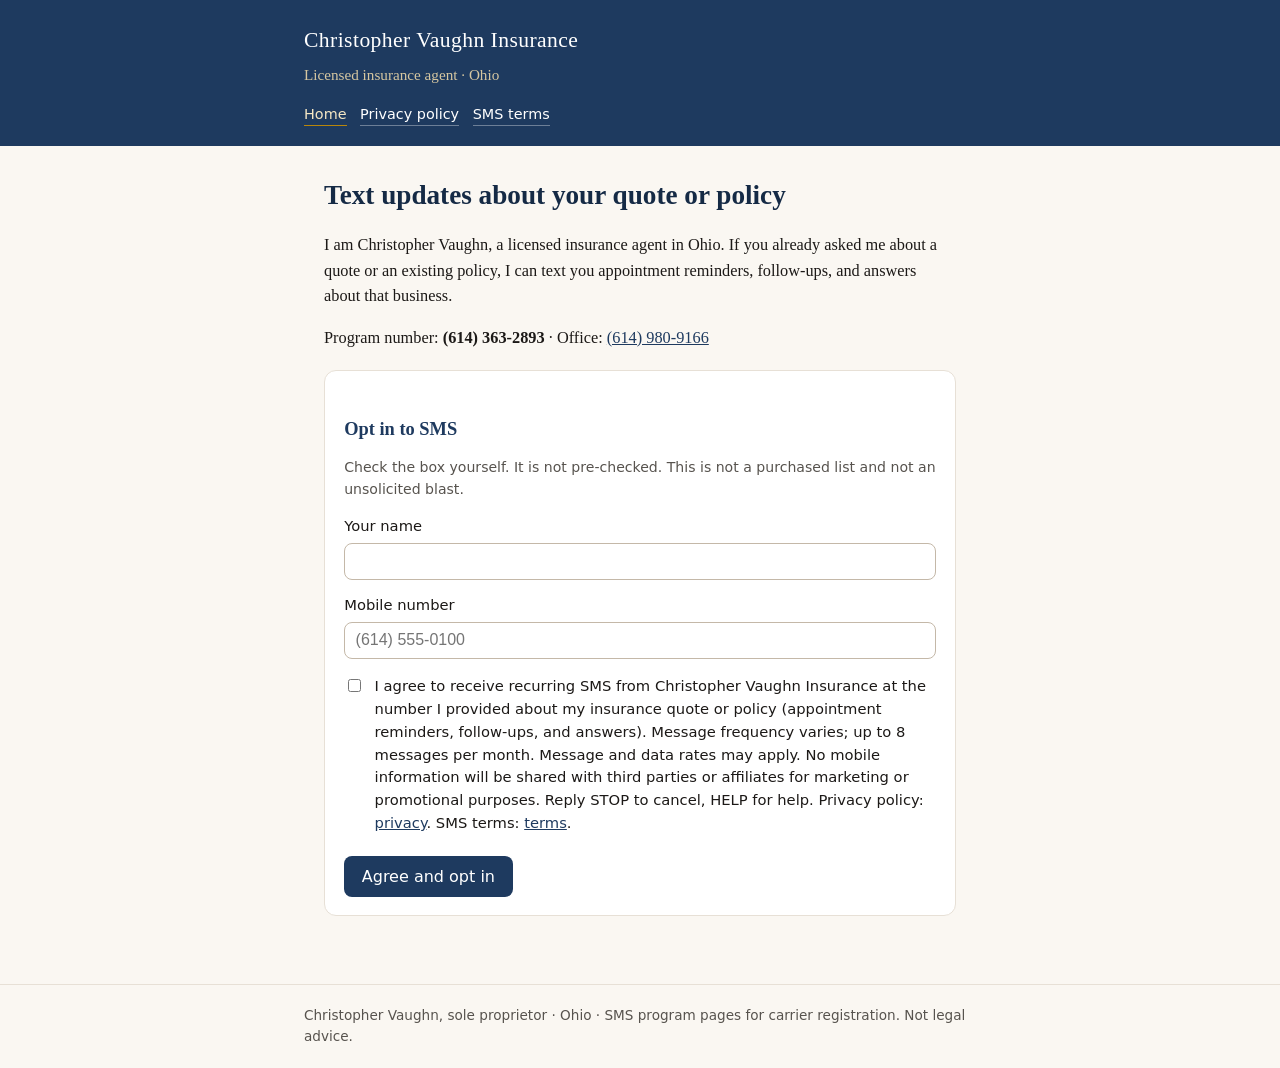
==== index.html @ a33b526a "Public SMS program pages for A2P campaign review." ====
<!DOCTYPE html>
<html lang="en">
  <head>
    <meta charset="utf-8" />
    <meta name="viewport" content="width=device-width, initial-scale=1" />
    <title>Christopher Vaughn Insurance</title>
    <link rel="stylesheet" href="./styles.css" />
  </head>
  <body>
    <header>
      <div class="wrap">
        <p class="brand">Christopher Vaughn Insurance</p>
        <p class="tag">Licensed insurance agent · Ohio</p>
        <nav>
          <a href="./index.html" aria-current="page">Home</a>
          <a href="./privacy.html">Privacy policy</a>
          <a href="./terms.html">SMS terms</a>
        </nav>
      </div>
    </header>
    <main>
      <h1>Text updates about your quote or policy</h1>
      <p>
        I am Christopher Vaughn, a licensed insurance agent in Ohio. If you
        already asked me about a quote or an existing policy, I can text you
        appointment reminders, follow-ups, and answers about that business.
      </p>
      <p>
        Program number:
        <strong>(614) 363-2893</strong>
        · Office:
        <a href="tel:+16149809166">(614) 980-9166</a>
      </p>

      <div class="card">
        <h2>Opt in to SMS</h2>
        <p class="fine">
          Check the box yourself. It is not pre-checked. This is not a purchased
          list and not an unsolicited blast.
        </p>
        <form id="optin" action="#" method="post">
          <label for="name">Your name</label>
          <input id="name" name="name" type="text" autocomplete="name" required />

          <label for="mobile">Mobile number</label>
          <input
            id="mobile"
            name="mobile"
            type="tel"
            autocomplete="tel"
            required
            placeholder="(614) 555-0100"
          />

          <label class="consent">
            <input id="agree" name="agree" type="checkbox" value="yes" required />
            <span>
              I agree to receive recurring SMS from Christopher Vaughn Insurance
              at the number I provided about my insurance quote or policy
              (appointment reminders, follow-ups, and answers). Message
              frequency varies; up to 8 messages per month. Message and data
              rates may apply. No mobile information will be shared with third
              parties or affiliates for marketing or promotional purposes.
              Reply STOP to cancel, HELP for help. Privacy policy:
              <a href="./privacy.html">privacy</a>. SMS terms:
              <a href="./terms.html">terms</a>.
            </span>
          </label>

          <button type="submit">Agree and opt in</button>
        </form>
        <p class="ok" id="thanks" role="status">
          Thanks. You asked to receive SMS from Christopher Vaughn Insurance.
          Reply STOP on any text to cancel.
        </p>
      </div>
    </main>
    <footer>
      <div class="wrap">
        Christopher Vaughn, sole proprietor · Ohio · SMS program pages for
        carrier registration. Not legal advice.
      </div>
    </footer>
    <script>
      document.getElementById("optin").addEventListener("submit", function (e) {
        e.preventDefault();
        document.getElementById("thanks").style.display = "block";
      });
    </script>
  </body>
</html>
---- styles.css ----
:root {
  --ink: #1c1917;
  --muted: #57534e;
  --paper: #faf7f2;
  --card: #ffffff;
  --line: #e7e0d6;
  --navy: #1e3a5f;
  --navy-2: #152a45;
  --gold: #b8860b;
}

* {
  box-sizing: border-box;
}

html,
body {
  margin: 0;
  padding: 0;
}

body {
  font-family: Georgia, "Times New Roman", serif;
  background: var(--paper);
  color: var(--ink);
  line-height: 1.55;
}

header {
  background: var(--navy);
  color: #fff;
  padding: 1.5rem 1.25rem 1.25rem;
}

header .wrap,
main,
footer .wrap {
  max-width: 42rem;
  margin: 0 auto;
}

.brand {
  font-size: 1.35rem;
  letter-spacing: 0.02em;
  margin: 0;
}

.tag {
  margin: 0.35rem 0 0;
  color: #d6c7a1;
  font-size: 0.95rem;
}

nav {
  margin-top: 1rem;
  display: flex;
  flex-wrap: wrap;
  gap: 0.85rem;
  font-family: "Segoe UI", system-ui, sans-serif;
  font-size: 0.9rem;
}

nav a {
  color: #fff;
  text-decoration: none;
  border-bottom: 1px solid rgba(255, 255, 255, 0.35);
}

nav a[aria-current="page"] {
  border-bottom-color: var(--gold);
  color: #f3e6c4;
}

main {
  padding: 1.75rem 1.25rem 3rem;
}

h1 {
  font-size: 1.7rem;
  margin: 0 0 0.75rem;
  color: var(--navy-2);
}

h2 {
  font-size: 1.15rem;
  margin: 1.6rem 0 0.5rem;
  color: var(--navy);
}

p,
li {
  font-size: 1.02rem;
}

ul {
  padding-left: 1.2rem;
}

a {
  color: var(--navy);
}

.card {
  background: var(--card);
  border: 1px solid var(--line);
  border-radius: 12px;
  padding: 1.15rem 1.2rem;
  margin: 1.25rem 0;
}

label {
  display: block;
  font-family: "Segoe UI", system-ui, sans-serif;
  font-size: 0.92rem;
  margin: 0.85rem 0 0.3rem;
}

input[type="text"],
input[type="tel"] {
  width: 100%;
  padding: 0.55rem 0.65rem;
  border: 1px solid #c4b8a8;
  border-radius: 8px;
  font-size: 1rem;
}

.consent {
  display: flex;
  gap: 0.65rem;
  align-items: flex-start;
  margin-top: 1rem;
  font-family: "Segoe UI", system-ui, sans-serif;
  font-size: 0.92rem;
}

.consent input {
  margin-top: 0.25rem;
  flex-shrink: 0;
}

button {
  margin-top: 1rem;
  background: var(--navy);
  color: #fff;
  border: 0;
  border-radius: 8px;
  padding: 0.7rem 1.1rem;
  font-size: 1rem;
  cursor: pointer;
  font-family: "Segoe UI", system-ui, sans-serif;
}

button:hover {
  background: var(--navy-2);
}

.fine {
  font-family: "Segoe UI", system-ui, sans-serif;
  font-size: 0.88rem;
  color: var(--muted);
}

.ok {
  display: none;
  background: #eef6ee;
  border: 1px solid #b7d4b7;
  padding: 0.85rem 1rem;
  border-radius: 8px;
  margin-top: 1rem;
}

footer {
  border-top: 1px solid var(--line);
  padding: 1.25rem;
  color: var(--muted);
  font-family: "Segoe UI", system-ui, sans-serif;
  font-size: 0.85rem;
}
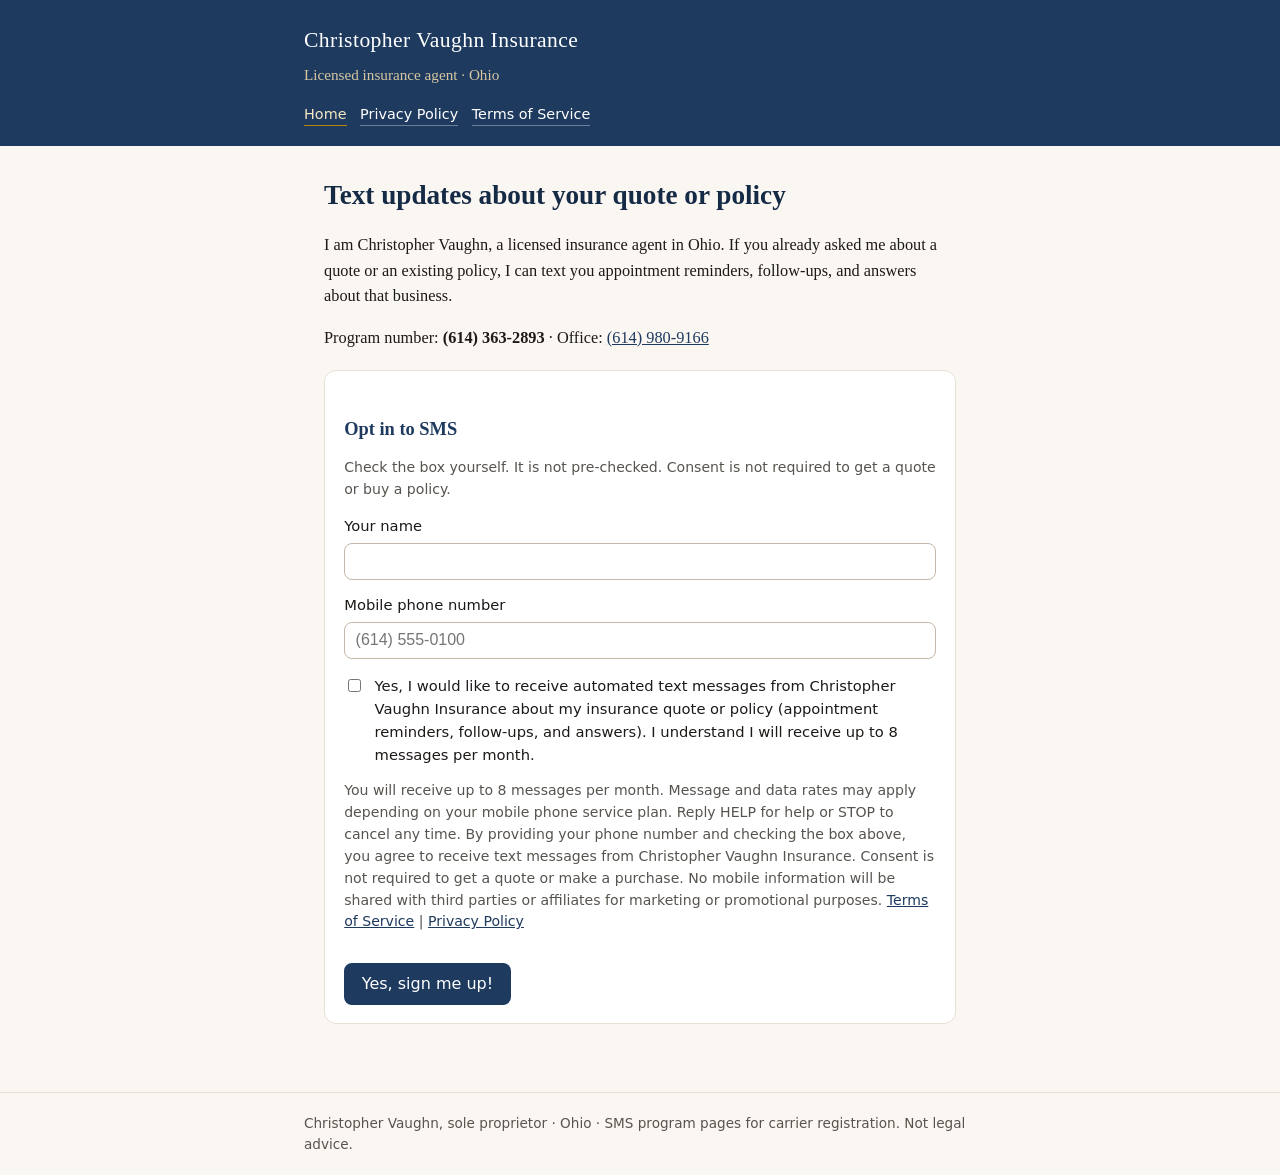
==== commit 5c95b1a9: "Match Twilio A2P web opt-in checklist on the public form." ====
--- a/index.html
+++ b/index.html
@@ -13,8 +13,8 @@
         <p class="tag">Licensed insurance agent · Ohio</p>
         <nav>
           <a href="./index.html" aria-current="page">Home</a>
-          <a href="./privacy.html">Privacy policy</a>
-          <a href="./terms.html">SMS terms</a>
+          <a href="./privacy.html">Privacy Policy</a>
+          <a href="./terms.html">Terms of Service</a>
         </nav>
       </div>
     </header>
@@ -35,14 +35,14 @@
       <div class="card">
         <h2>Opt in to SMS</h2>
         <p class="fine">
-          Check the box yourself. It is not pre-checked. This is not a purchased
-          list and not an unsolicited blast.
+          Check the box yourself. It is not pre-checked. Consent is not required
+          to get a quote or buy a policy.
         </p>
         <form id="optin" action="#" method="post">
           <label for="name">Your name</label>
           <input id="name" name="name" type="text" autocomplete="name" required />
 
-          <label for="mobile">Mobile number</label>
+          <label for="mobile">Mobile phone number</label>
           <input
             id="mobile"
             name="mobile"
@@ -55,23 +55,32 @@
           <label class="consent">
             <input id="agree" name="agree" type="checkbox" value="yes" required />
             <span>
-              I agree to receive recurring SMS from Christopher Vaughn Insurance
-              at the number I provided about my insurance quote or policy
-              (appointment reminders, follow-ups, and answers). Message
-              frequency varies; up to 8 messages per month. Message and data
-              rates may apply. No mobile information will be shared with third
-              parties or affiliates for marketing or promotional purposes.
-              Reply STOP to cancel, HELP for help. Privacy policy:
-              <a href="./privacy.html">privacy</a>. SMS terms:
-              <a href="./terms.html">terms</a>.
+              Yes, I would like to receive automated text messages from
+              Christopher Vaughn Insurance about my insurance quote or policy
+              (appointment reminders, follow-ups, and answers). I understand I
+              will receive up to 8 messages per month.
             </span>
           </label>
 
-          <button type="submit">Agree and opt in</button>
+          <p class="fine">
+            You will receive up to 8 messages per month. Message and data rates
+            may apply depending on your mobile phone service plan. Reply HELP
+            for help or STOP to cancel any time. By providing your phone number
+            and checking the box above, you agree to receive text messages from
+            Christopher Vaughn Insurance. Consent is not required to get a quote
+            or make a purchase. No mobile information will be shared with third
+            parties or affiliates for marketing or promotional purposes.
+            <a href="./terms.html">Terms of Service</a>
+            |
+            <a href="./privacy.html">Privacy Policy</a>
+          </p>
+
+          <button type="submit">Yes, sign me up!</button>
         </form>
         <p class="ok" id="thanks" role="status">
-          Thanks. You asked to receive SMS from Christopher Vaughn Insurance.
-          Reply STOP on any text to cancel.
+          Great! You are opted in to SMS from Christopher Vaughn Insurance. You
+          will receive a text to confirm your enrollment. Reply STOP to cancel,
+          HELP for help.
         </p>
       </div>
     </main>
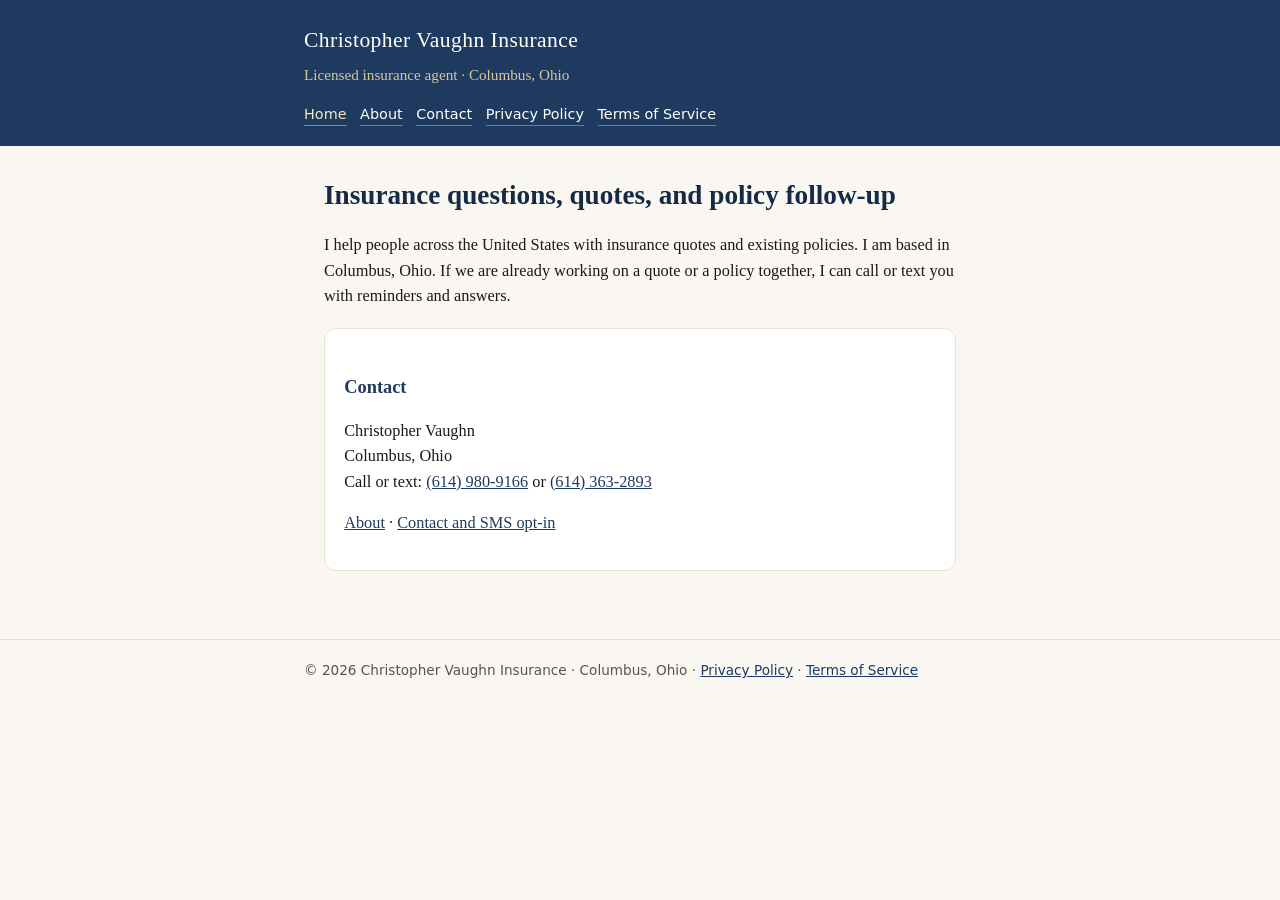
==== commit 339eac62: "Nationwide copy, Columbus location, both numbers for call and text." ====
--- a/index.html
+++ b/index.html
@@ -10,91 +10,49 @@
     <header>
       <div class="wrap">
         <p class="brand">Christopher Vaughn Insurance</p>
-        <p class="tag">Licensed insurance agent · Ohio</p>
+        <p class="tag">Licensed insurance agent · Columbus, Ohio</p>
         <nav>
           <a href="./index.html" aria-current="page">Home</a>
+          <a href="./about.html">About</a>
+          <a href="./contact.html">Contact</a>
           <a href="./privacy.html">Privacy Policy</a>
           <a href="./terms.html">Terms of Service</a>
         </nav>
       </div>
     </header>
     <main>
-      <h1>Text updates about your quote or policy</h1>
+      <h1>Insurance questions, quotes, and policy follow-up</h1>
       <p>
-        I am Christopher Vaughn, a licensed insurance agent in Ohio. If you
-        already asked me about a quote or an existing policy, I can text you
-        appointment reminders, follow-ups, and answers about that business.
-      </p>
-      <p>
-        Program number:
-        <strong>(614) 363-2893</strong>
-        · Office:
-        <a href="tel:+16149809166">(614) 980-9166</a>
+        I help people across the United States with insurance quotes and
+        existing policies. I am based in Columbus, Ohio. If we are already
+        working on a quote or a policy together, I can call or text you with
+        reminders and answers.
       </p>
 
       <div class="card">
-        <h2>Opt in to SMS</h2>
-        <p class="fine">
-          Check the box yourself. It is not pre-checked. Consent is not required
-          to get a quote or buy a policy.
+        <h2>Contact</h2>
+        <p>
+          Christopher Vaughn<br />
+          Columbus, Ohio<br />
+          Call or text:
+          <a href="tel:+16149809166">(614) 980-9166</a>
+          or
+          <a href="tel:+16143632893">(614) 363-2893</a>
         </p>
-        <form id="optin" action="#" method="post">
-          <label for="name">Your name</label>
-          <input id="name" name="name" type="text" autocomplete="name" required />
-
-          <label for="mobile">Mobile phone number</label>
-          <input
-            id="mobile"
-            name="mobile"
-            type="tel"
-            autocomplete="tel"
-            required
-            placeholder="(614) 555-0100"
-          />
-
-          <label class="consent">
-            <input id="agree" name="agree" type="checkbox" value="yes" required />
-            <span>
-              Yes, I would like to receive automated text messages from
-              Christopher Vaughn Insurance about my insurance quote or policy
-              (appointment reminders, follow-ups, and answers). I understand I
-              will receive up to 8 messages per month.
-            </span>
-          </label>
-
-          <p class="fine">
-            You will receive up to 8 messages per month. Message and data rates
-            may apply depending on your mobile phone service plan. Reply HELP
-            for help or STOP to cancel any time. By providing your phone number
-            and checking the box above, you agree to receive text messages from
-            Christopher Vaughn Insurance. Consent is not required to get a quote
-            or make a purchase. No mobile information will be shared with third
-            parties or affiliates for marketing or promotional purposes.
-            <a href="./terms.html">Terms of Service</a>
-            |
-            <a href="./privacy.html">Privacy Policy</a>
-          </p>
-
-          <button type="submit">Yes, sign me up!</button>
-        </form>
-        <p class="ok" id="thanks" role="status">
-          Great! You are opted in to SMS from Christopher Vaughn Insurance. You
-          will receive a text to confirm your enrollment. Reply STOP to cancel,
-          HELP for help.
+        <p>
+          <a href="./about.html">About</a>
+          ·
+          <a href="./contact.html">Contact and SMS opt-in</a>
         </p>
       </div>
     </main>
     <footer>
       <div class="wrap">
-        Christopher Vaughn, sole proprietor · Ohio · SMS program pages for
-        carrier registration. Not legal advice.
+        © 2026 Christopher Vaughn Insurance · Columbus, Ohio ·
+        <a href="./privacy.html">Privacy Policy</a>
+        ·
+        <a href="./terms.html">Terms of Service</a>
       </div>
     </footer>
-    <script>
-      document.getElementById("optin").addEventListener("submit", function (e) {
-        e.preventDefault();
-        document.getElementById("thanks").style.display = "block";
-      });
-    </script>
   </body>
 </html>
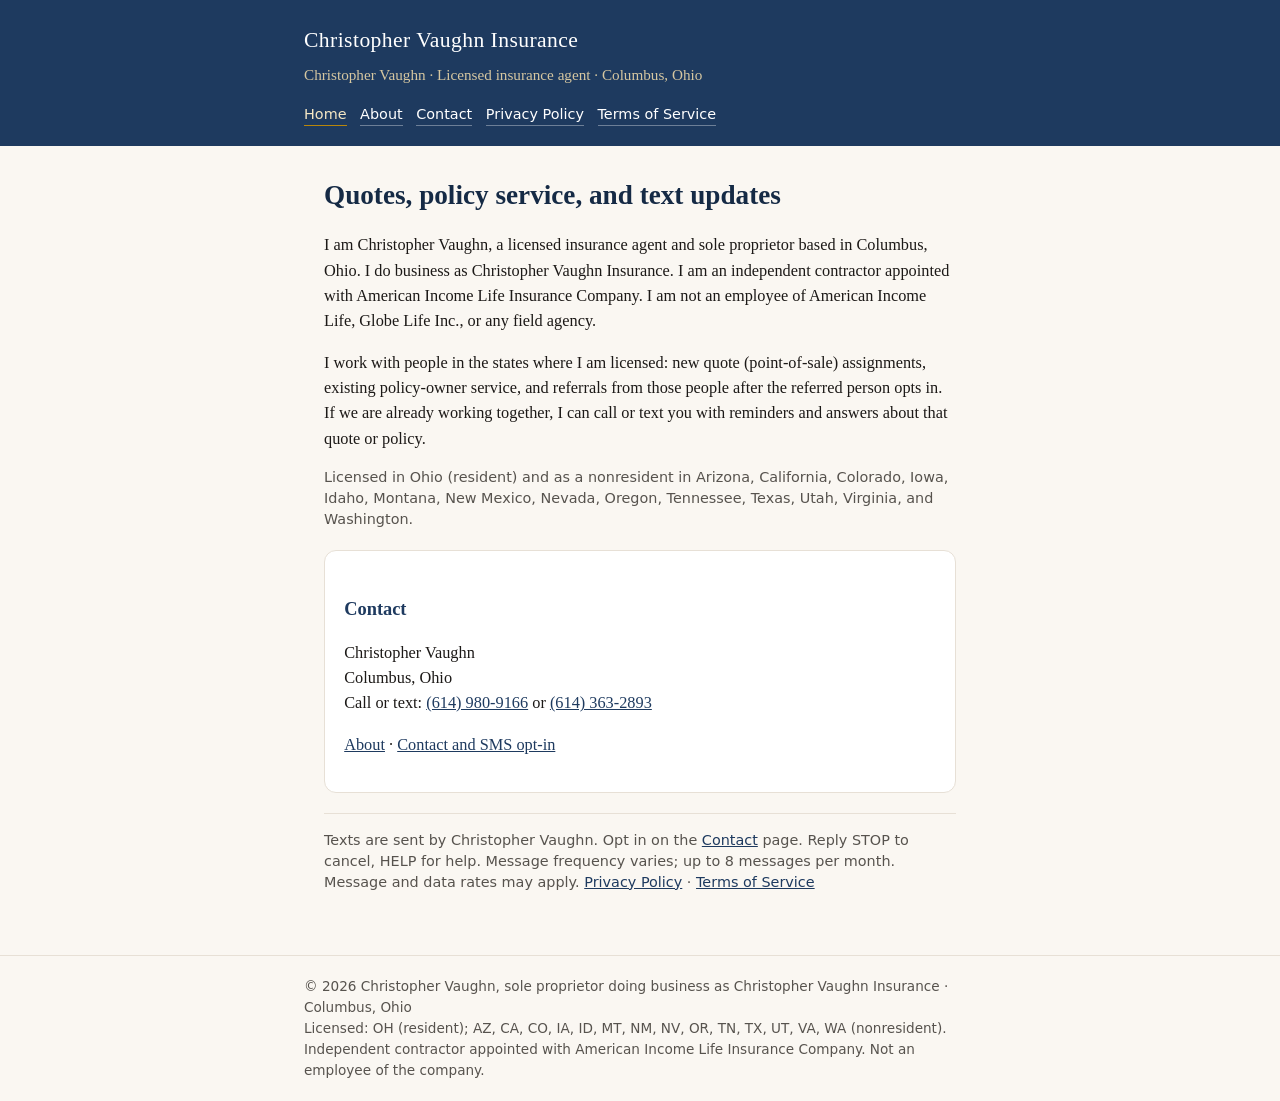
==== commit f360889c: "Describe the producer as Christopher Vaughn, licensed states, AIL appointment, and POS/policy/referr" ====
--- a/index.html
+++ b/index.html
@@ -10,7 +10,7 @@
     <header>
       <div class="wrap">
         <p class="brand">Christopher Vaughn Insurance</p>
-        <p class="tag">Licensed insurance agent · Columbus, Ohio</p>
+        <p class="tag">Christopher Vaughn · Licensed insurance agent · Columbus, Ohio</p>
         <nav>
           <a href="./index.html" aria-current="page">Home</a>
           <a href="./about.html">About</a>
@@ -21,12 +21,25 @@
       </div>
     </header>
     <main>
-      <h1>Insurance questions, quotes, and policy follow-up</h1>
+      <h1>Quotes, policy service, and text updates</h1>
       <p>
-        I help people across the United States with insurance quotes and
-        existing policies. I am based in Columbus, Ohio. If we are already
-        working on a quote or a policy together, I can call or text you with
-        reminders and answers.
+        I am Christopher Vaughn, a licensed insurance agent and sole proprietor
+        based in Columbus, Ohio. I do business as Christopher Vaughn Insurance.
+        I am an independent contractor appointed with American Income Life
+        Insurance Company. I am not an employee of American Income Life, Globe
+        Life Inc., or any field agency.
+      </p>
+      <p>
+        I work with people in the states where I am licensed: new quote
+        (point-of-sale) assignments, existing policy-owner service, and
+        referrals from those people after the referred person opts in. If we are
+        already working together, I can call or text you with reminders and
+        answers about that quote or policy.
+      </p>
+      <p class="licenses">
+        Licensed in Ohio (resident) and as a nonresident in Arizona, California,
+        Colorado, Iowa, Idaho, Montana, New Mexico, Nevada, Oregon, Tennessee,
+        Texas, Utah, Virginia, and Washington.
       </p>
 
       <div class="card">
@@ -45,13 +58,24 @@
           <a href="./contact.html">Contact and SMS opt-in</a>
         </p>
       </div>
+      <p class="disclaimer">
+        Texts are sent by Christopher Vaughn. Opt in on the
+        <a href="./contact.html">Contact</a> page. Reply STOP to cancel, HELP
+        for help. Message frequency varies; up to 8 messages per month. Message
+        and data rates may apply.
+        <a href="./privacy.html">Privacy Policy</a>
+        ·
+        <a href="./terms.html">Terms of Service</a>
+      </p>
     </main>
     <footer>
       <div class="wrap">
-        © 2026 Christopher Vaughn Insurance · Columbus, Ohio ·
-        <a href="./privacy.html">Privacy Policy</a>
-        ·
-        <a href="./terms.html">Terms of Service</a>
+        © 2026 Christopher Vaughn, sole proprietor doing business as Christopher
+        Vaughn Insurance · Columbus, Ohio<br />
+        Licensed: OH (resident); AZ, CA, CO, IA, ID, MT, NM, NV, OR, TN, TX, UT,
+        VA, WA (nonresident).<br />
+        Independent contractor appointed with American Income Life Insurance
+        Company. Not an employee of the company.
       </div>
     </footer>
   </body>
--- a/styles.css
+++ b/styles.css
@@ -176,3 +176,17 @@
   font-family: "Segoe UI", system-ui, sans-serif;
   font-size: 0.85rem;
 }
+
+.licenses,
+.disclaimer {
+  font-family: "Segoe UI", system-ui, sans-serif;
+  font-size: 0.9rem;
+  color: var(--muted);
+  line-height: 1.45;
+}
+
+.disclaimer {
+  margin-top: 1.25rem;
+  padding-top: 1rem;
+  border-top: 1px solid var(--line);
+}
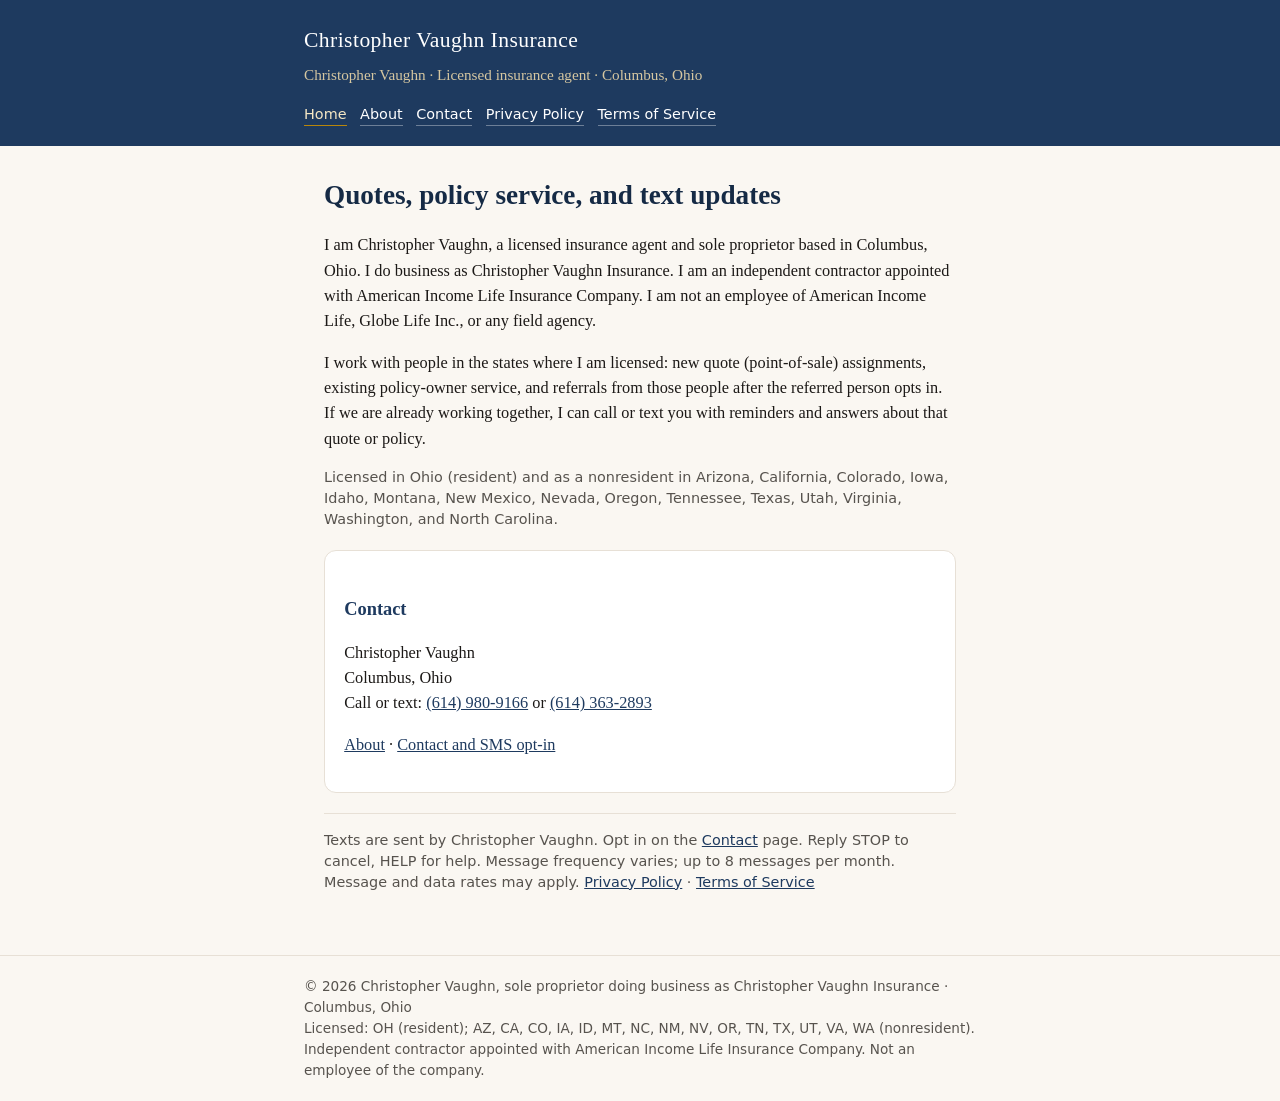
==== commit 6681676b: "Add North Carolina to the licensed-state list." ====
--- a/index.html
+++ b/index.html
@@ -39,7 +39,7 @@
       <p class="licenses">
         Licensed in Ohio (resident) and as a nonresident in Arizona, California,
         Colorado, Iowa, Idaho, Montana, New Mexico, Nevada, Oregon, Tennessee,
-        Texas, Utah, Virginia, and Washington.
+        Texas, Utah, Virginia, Washington, and North Carolina.
       </p>
 
       <div class="card">
@@ -72,7 +72,7 @@
       <div class="wrap">
         © 2026 Christopher Vaughn, sole proprietor doing business as Christopher
         Vaughn Insurance · Columbus, Ohio<br />
-        Licensed: OH (resident); AZ, CA, CO, IA, ID, MT, NM, NV, OR, TN, TX, UT,
+        Licensed: OH (resident); AZ, CA, CO, IA, ID, MT, NC, NM, NV, OR, TN, TX, UT,
         VA, WA (nonresident).<br />
         Independent contractor appointed with American Income Life Insurance
         Company. Not an employee of the company.
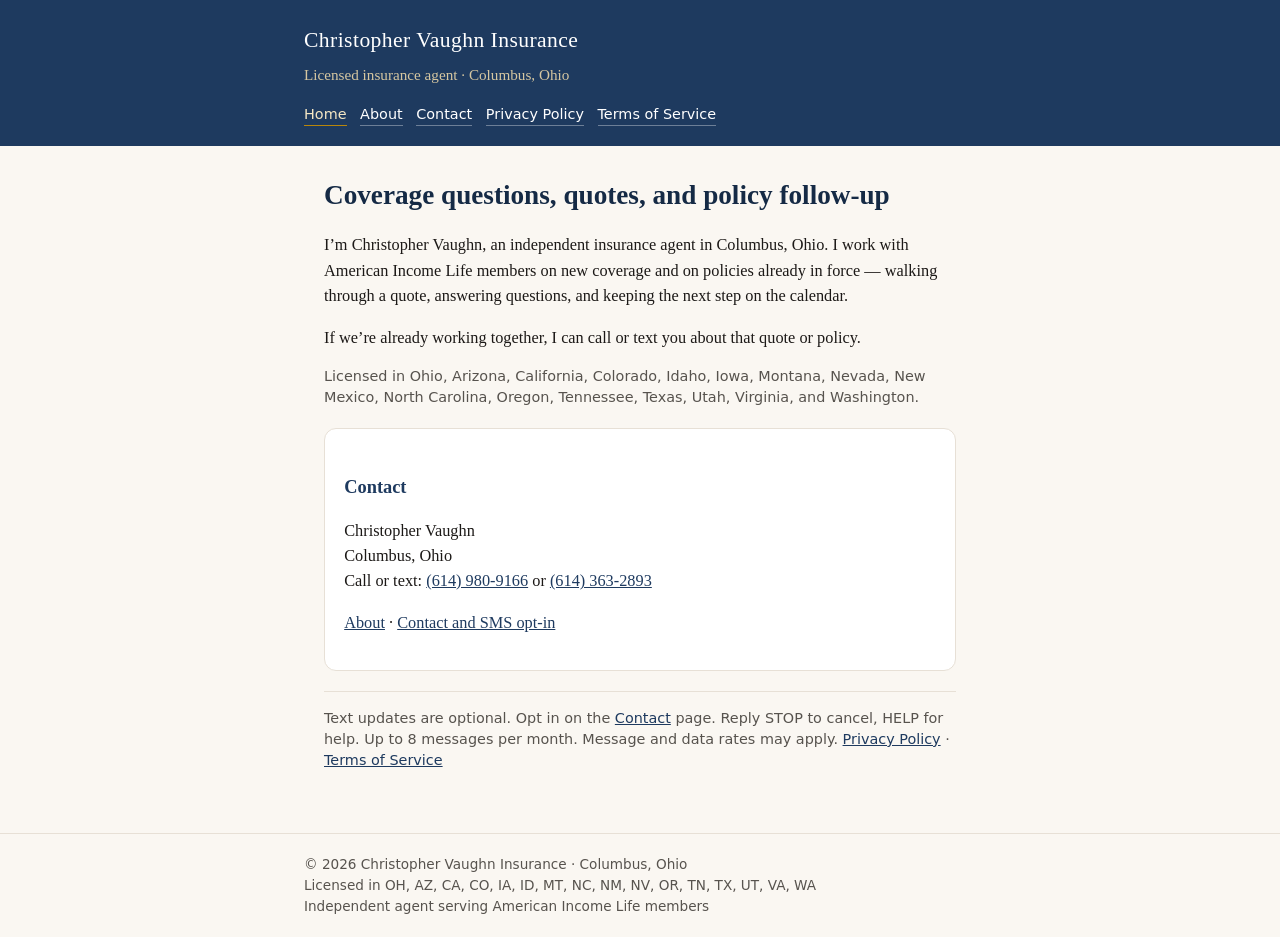
==== commit d8f5c857: "Rewrite site copy in a natural professional voice for an independent AIL agent." ====
--- a/index.html
+++ b/index.html
@@ -10,7 +10,7 @@
     <header>
       <div class="wrap">
         <p class="brand">Christopher Vaughn Insurance</p>
-        <p class="tag">Christopher Vaughn · Licensed insurance agent · Columbus, Ohio</p>
+        <p class="tag">Licensed insurance agent · Columbus, Ohio</p>
         <nav>
           <a href="./index.html" aria-current="page">Home</a>
           <a href="./about.html">About</a>
@@ -21,25 +21,21 @@
       </div>
     </header>
     <main>
-      <h1>Quotes, policy service, and text updates</h1>
+      <h1>Coverage questions, quotes, and policy follow-up</h1>
       <p>
-        I am Christopher Vaughn, a licensed insurance agent and sole proprietor
-        based in Columbus, Ohio. I do business as Christopher Vaughn Insurance.
-        I am an independent contractor appointed with American Income Life
-        Insurance Company. I am not an employee of American Income Life, Globe
-        Life Inc., or any field agency.
+        I’m Christopher Vaughn, an independent insurance agent in Columbus,
+        Ohio. I work with American Income Life members on new coverage and on
+        policies already in force — walking through a quote, answering
+        questions, and keeping the next step on the calendar.
       </p>
       <p>
-        I work with people in the states where I am licensed: new quote
-        (point-of-sale) assignments, existing policy-owner service, and
-        referrals from those people after the referred person opts in. If we are
-        already working together, I can call or text you with reminders and
-        answers about that quote or policy.
+        If we’re already working together, I can call or text you about that
+        quote or policy.
       </p>
       <p class="licenses">
-        Licensed in Ohio (resident) and as a nonresident in Arizona, California,
-        Colorado, Iowa, Idaho, Montana, New Mexico, Nevada, Oregon, Tennessee,
-        Texas, Utah, Virginia, Washington, and North Carolina.
+        Licensed in Ohio, Arizona, California, Colorado, Idaho, Iowa, Montana,
+        Nevada, New Mexico, North Carolina, Oregon, Tennessee, Texas, Utah,
+        Virginia, and Washington.
       </p>
 
       <div class="card">
@@ -59,10 +55,9 @@
         </p>
       </div>
       <p class="disclaimer">
-        Texts are sent by Christopher Vaughn. Opt in on the
+        Text updates are optional. Opt in on the
         <a href="./contact.html">Contact</a> page. Reply STOP to cancel, HELP
-        for help. Message frequency varies; up to 8 messages per month. Message
-        and data rates may apply.
+        for help. Up to 8 messages per month. Message and data rates may apply.
         <a href="./privacy.html">Privacy Policy</a>
         ·
         <a href="./terms.html">Terms of Service</a>
@@ -70,12 +65,10 @@
     </main>
     <footer>
       <div class="wrap">
-        © 2026 Christopher Vaughn, sole proprietor doing business as Christopher
-        Vaughn Insurance · Columbus, Ohio<br />
-        Licensed: OH (resident); AZ, CA, CO, IA, ID, MT, NC, NM, NV, OR, TN, TX, UT,
-        VA, WA (nonresident).<br />
-        Independent contractor appointed with American Income Life Insurance
-        Company. Not an employee of the company.
+        © 2026 Christopher Vaughn Insurance · Columbus, Ohio<br />
+        Licensed in OH, AZ, CA, CO, IA, ID, MT, NC, NM, NV, OR, TN, TX, UT, VA,
+        WA<br />
+        Independent agent serving American Income Life members
       </div>
     </footer>
   </body>
